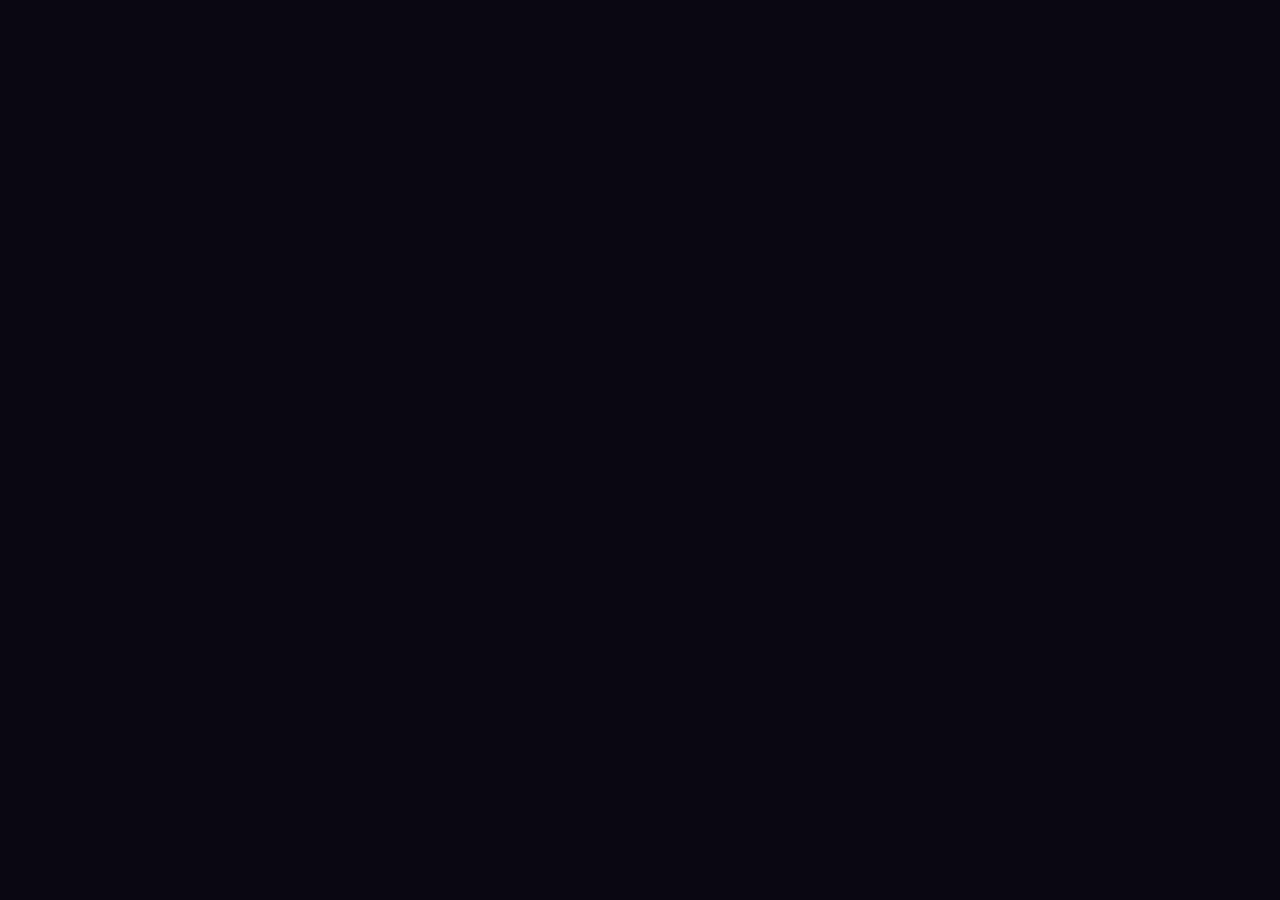
==== index.html @ ecca443c "ecos do brasil" ====
<!DOCTYPE html>
<html lang="pt-BR">
<head>
    <meta charset="UTF-8">
    <title>Ecos do Brasil</title>
    <style>
        body { background: #0a0612; display: flex; align-items: center; justify-content: center; height: 100vh; margin: 0; }
        canvas { image-rendering: pixelated; }
    </style>
</head>
<body>
    <div id="game-container"></div>
    
    <script src="https://cdnjs.cloudflare.com/ajax/libs/phaser/3.60.0/phaser.min.js"></script>
    
    <script type="module" src="src/main.js"></script>
</body>
</html>
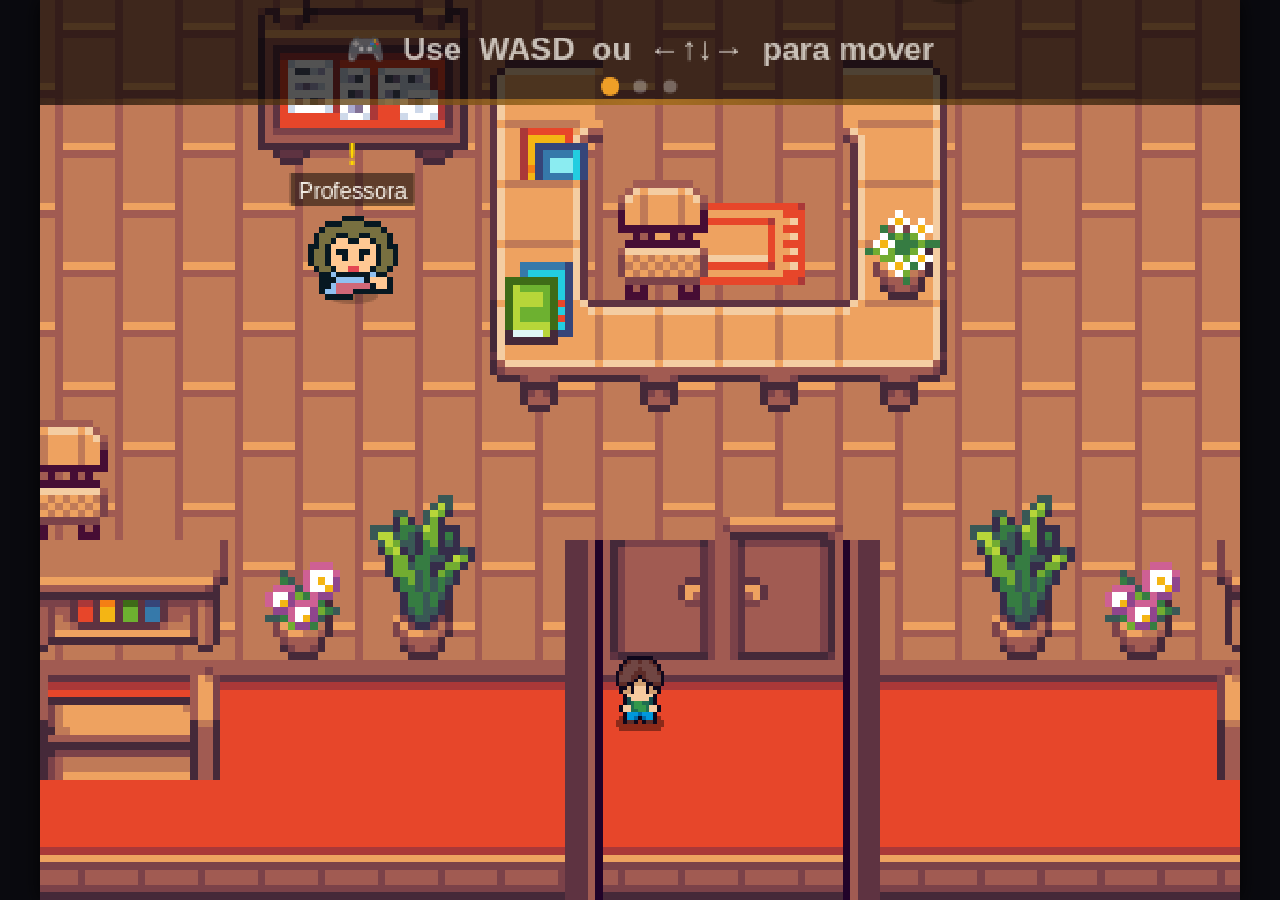
==== commit 2a5e5bc5: "feat: publicação da versão oficial e limpa do jogo" ====
--- a/index.html
+++ b/index.html
@@ -3,16 +3,13 @@
 <head>
     <meta charset="UTF-8">
     <title>Ecos do Brasil</title>
-    <style>
-        body { background: #0a0612; display: flex; align-items: center; justify-content: center; height: 100vh; margin: 0; }
-        canvas { image-rendering: pixelated; }
-    </style>
+    <link rel="stylesheet" href="style.css">
 </head>
 <body>
-    <div id="game-container"></div>
-    
-    <script src="https://cdnjs.cloudflare.com/ajax/libs/phaser/3.60.0/phaser.min.js"></script>
-    
-    <script type="module" src="src/main.js"></script>
+    <canvas id="gameCanvas" width="320" height="240"></canvas>
+    <!-- Versão empacotada: funciona com clique duplo (file://), sem servidor.
+         Fonte: pasta src/. Para regenerar após editar src/: python3 scratch/build_bundle.py . -->
+    <script src="./assets/maps/maps_data.js"></script>
+    <script src="./game.js"></script>
 </body>
-</html>+</html>
--- a/style.css
+++ b/style.css
@@ -0,0 +1,17 @@
+body {
+    background-color: #0a0a0f;
+    display: flex;
+    justify-content: center;
+    align-items: center;
+    height: 100vh;
+    margin: 0;
+    overflow: hidden;
+}
+
+canvas {
+    image-rendering: pixelated;
+    image-rendering: crisp-edges;
+    /* Escala agora é calculada em JS (resizeCanvas) para se adaptar à janela */
+    box-shadow: 0 0 20px rgba(0,0,0,0.8);
+    background-color: #120d0a; /* Cor de fundo provisória da biblioteca */
+}
